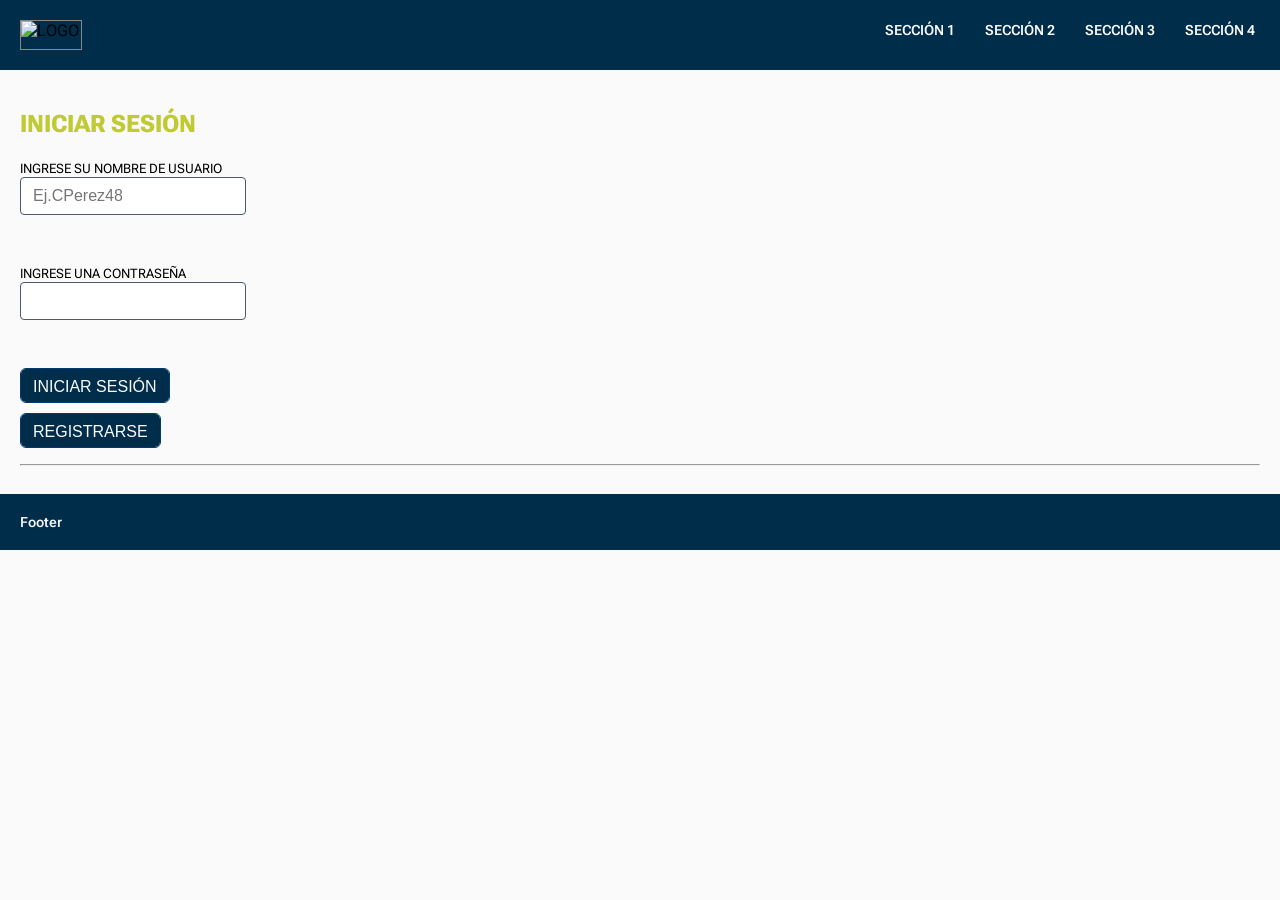
==== index.html @ b2ecdc7b "cambios" ====
<!DOCTYPE html>
<html lang="en">
  <head>
    <meta charset="UTF-8" />
    <meta name="viewport" content="width=device-width, initial-scale=1.0" />
    <link rel="stylesheet" href="./estilos/estilos.css">
    <title>Document</title>
  </head>
  <body>

    <div id="contenedor">
      <header>
        <img id="logo" src="https://encrypted-tbn0.gstatic.com/images?q=tbn:ANd9GcSBRWovuUPFEU2kx5mlt5sjfigAccmFr8Jq8w&s" alt="logo" />
        <nav>
          <ul id="navPrincipal">
            <li>
              <a>Sección 1</a>
            </li>
            <li>
              <a>Sección 2</a>
            </li>
            <li>
              <a>Sección 3</a>
            </li>
            <li>
              <a>Sección 4</a>
            </li>
          </ul>
        </nav>
      </header>
      <!-- FIN CABEZAL -->
      <main>
        <div id="registroCliente">
          <h2>Registrarse como cliente</h2>
      
          <br /><br />
          <label for="txtNombre">Ingrese su nombre</label>
          <input type="text" id="txtNombre" placeholder="Ej.Carlos" />
          <br /><br />
          <label for="txtApellidoUsuario">Ingrese su apellido</label>
          <input type="text" id="txtApellidoUsuario" placeholder="Ej.Perez" />
          <br /><br />
          <label for="txtNombreUsuario">Ingrese un nombre de usuario</label>
          <input type="text" id="txtNombreUsuario" placeholder="Ej.CPerez48" />
          <br /><br />
          <label for="txtContrasena">Ingrese una contraseña</label>
          <input type="text" id="txtContrasena" />
          <br /><br />
          <label for="txtTarjetaDeCredito">Ingrese su numero de tarjeta</label>
          <input type="text" id="txtTarjetaDeCredito" placeholder="Formato:WWWW-XXXX-YYYY-ZZZZ"/>
          <br /><br />
          <label for="txtCVCTarjeta">Ingrese CVC de la tarjeta</label>
          <input type="text" id="txtCVCTarjeta" placeholder="Ej. 157" />
          <br /><br />
      
          <input type="button" id="btnRegistroUsuario" value="Registrarse" />
          <input type="button" id="btnRegistroUsuarioAtras" value="Atras" />
          <p id="pResultadoRegistrarseUsuario"></p>
        </div>
        <div id="loginUsuario">
          <h2>Iniciar sesión</h2>
          <label for="txtNombreUsuarioLogin">Ingrese su nombre de usuario</label>
          <input type="text" id="txtNombreUsuarioLogin" placeholder="Ej.CPerez48" />
          <br /><br />
          <label for="txtContrasenaUsuario">Ingrese una contraseña</label>
          <input type="password" id="txtContrasenaUsuario" />
          <br /><br />
      
          <input type="button" id="btnIniciarSesionUsuario" value="Iniciar sesión" />
          <input type="button" id="btnRegistrarse" value="Registrarse" />
          <p id="pResultadoLoginUsuario"></p>
         </div>
          
          <hr />
         <div id="vistaUsuario">
          <h2>Destinos disponibles</h2>
      
          <table border="1">
            <thead>
              <tr>
                <th>Nombre</th>
                <th>Descripción</th>
                <th>Precio por persona</th>
                <th>Oferta si/no</th>
                <th>Foto del destino</th>
                <th>Seleccionar destino</th>
              </tr>
            </thead>
            <tbody>
              <tr>
                <td>Francia</td>
                <td>Descripción del destino</td>
                <td>1500</td>
                <td>No</td>
                <td>Foto</td>
                <td><input type="checkbox" /></td>
              </tr>
              <tr>
                <td>Chile</td>
                <td>Descripción del destino</td>
                <td>300</td>
                <td>No</td>
                <td>Foto</td>
                <td><input type="checkbox" /></td>
              </tr>
              <tr>
                <td>Uruguay</td>
                <td>Descripción del destino</td>
                <td>100</td>
                <td>si</td>
                <td>Foto</td>
                <td><input type="checkbox" /></td>
              </tr>
            </tbody>
          </table>
          <br />
          <input type="button" id="reservarDestino" value="Reservar" />
      
          <hr />
      
          <h2>Reservar destino</h2>
      
          <label for="cantidadPersonas">Ingrese cantidad de personas</label>
          <input type="text" id="cantidadPersonas" placeholder="Ej: 2" />
          <br /><br />
          <label for="medioDePago">Seleccione un medio de pago</label>
          <select id="medioDePago">
            <option value="seleccione">Seleccione una opción</option>
            <option value="millas">Millas</option>
            <option value="dinero">Dinero</option>
          </select>
          <br /><br />
          <input type="button" id="btnReserva" value="Reservar" />
          <hr />
        </div>
      <!--
          <h2>Historial de reservas</h2>
          <p id="nombreDeDestinoReservado">Nombre del destino reservado</p>
      
          <p id="cantidadPersonasReserva">Se ha reservado para X personas</p>
      
          <p id="montoTotal">El monto total de la reserva es de: X</p>
      
          <p id="estadoReserva">La reserva se encuentra en estado: X</p>
      
          <input type="button" id="cancelarReserva" value="Cancelar reserva" />
      
          <hr />
      
          <h2>Destinos en oferta</h2>
      
          <table border="1">
            <thead>
              <tr>
                <th>Nombre</th>
                <th>Descripción</th>
                <th>Precio por persona</th>
                <th>Foto del destino</th>
                <th>Seleccionar destino</th>
              </tr>
            </thead>
            <tbody>
              <tr>
                <td>Francia</td>
                <td>Descripción del destino</td>
                <td>1500</td>
                <td>Foto</td>
                <td><input type="checkbox" /></td>
              </tr>
              <tr>
                <td>Chile</td>
                <td>Descripción del destino</td>
                <td>300</td>
                <td>Foto</td>
                <td><input type="checkbox" /></td>
              </tr>
              <tr>
                <td>Uruguay</td>
                <td>Descripción del destino</td>
                <td>100</td>
                <td>Foto</td>
                <td><input type="checkbox" /></td>
              </tr>
            </tbody>
          </table>
          <br />
          <input type="button" id="reservarDestinoOferta" value="Reservar" />
      
          <hr />
      
          <h2>Sistema de millas</h2>
          <p id="totalAPagar">El total a pagar es de: X</p>
          <p id="cantidadMillasAcumuladas">
            La cantidad de millas acumuladas es de: X
          </p>
          <label for="comoPagar">Cómo desea abonar?</label>
          <select id="comoPagar">
            <option value="seleccione">Seleccione una opción</option>
            <option value="millas">Millas</option>
            <option value="dinero">Dinero</option>
          </select>
          <br /><br />
      
          <input type="button" id="btnPagar" value="Pagar" />
        -->
      </main>
      <!-- FIN CONTENIDO -->
      <footer>
        <a href="https://www.ort.edu.uy">Footer</a>
      </footer>
      <!-- FIN PIE -->
    </div>



    
    <script src="./codigo/usuario.js"></script>
    <script src="./codigo/sistema.js"></script>
    <script src="./codigo/ui.js"></script>
  </body>
</html>
---- estilos/estilos.css ----
@charset "utf-8";
/* CSS Document */
@import url("https://fonts.googleapis.com/css2?family=Roboto+Flex:opsz@8..144&display=swap");

body {
  font-family: "Roboto Flex", sans-serif;
  background-color: #fafafa;
  margin: 0;
}

/* Estilos contenedor de todo el documento */
#contenedor {
  width: 100%;
  display: flex;
  flex-direction: column;
}

/* Estilos contenedor de todo el contenido  */
main {
  padding: 20px;
}

/* Titulos */
h1,
h2,
h3,
h5,
h6 {
  font-family: "Roboto Flex", sans-serif;
  color: #002e4a;
}

h2 {
  font-weight: 800;
  color: #c0ca33;
  text-transform: uppercase;
}

h4 {
  margin-top: 26px;
  font-weight: 600;
  color: #c0ca33;
}

/* Estilos nav */
#navPrincipal {
  float: right;
  margin-top: 5px;
  margin-right: 10px;
  max-width: 700px;
}

#navPrincipal li {
  list-style-type: none;
  padding: 10px;
  margin: 5px;
  float: left;
}

header img {
  margin: 20px;
  width: 60px;
  border:1px solid #888;
}

#navPrincipal a {
  cursor: pointer;
  color: #fafafa;
  font-size: 14px;
  font-weight: 600;
}

#navPrincipal a:hover {
  color: #c0ca33;
}

header {
  background-color: #002e4a;
  clear: both;
  color: fafafa;
  text-transform: uppercase;
  display: flex;
  justify-content: space-between;
}

/* Estilos tabla */
table,
th,
td {
  border-collapse: collapse;
  border: none;
  padding-left: 15px;
  padding-bottom: 5px;
  padding-top: 5px;
  background-color: #fafafa;
  text-align: center;
}

table {
  min-width: 700px;
}

thead {
  border-bottom: 1px solid black;
  background-color: #fafafa;
  color: #002e4a;
  font-weight: normal;
}

table img {
  max-width: 100px;
}

td > input[type="button"] {
  max-width: 150px;
  font-size: 12px;
}

table tr:nth-child(odd) td {
  background-color: #ececec;
}

table tr:nth-child(even) td {
  background-color: #fafafa;
}

/* Estilos label de los inputs */
label {
  text-transform: uppercase;
  font-size: 13px;
}

/* Estilos de los inputs */
input,
textarea,
select {
  margin: 0 10px 10px 0;
  display: block;
  min-width: 200px;
  padding: 0.375rem 0.75rem;
  font-size: 1rem;
  line-height: 1.5;
  color: #495057;
  background-color: fafafa;
  background-clip: padding-box;
  border: 1.5px solid #4a5a70;
  border-radius: 0.25rem;
  transition: border-color 0.15s ease-in-out, box-shadow 0.15s ease-in-out;
}

/* area de texto */
.textArea {
  min-height: 80px;
}

/* boton */
input[type="button"],
button {
  background-color: #002e4a;
  color: #fafafa;
  border: 1px solid rgb(0, 58, 117);
  border-radius: 6px;
  min-width: 100px;
  height: 35px;
  text-transform: uppercase;
}

input[type="button"]:hover {
  background-color: #c0ca33;
  border: 1px solid #eefe00;
  color: #fafafa;
}

input[type="button"]:disabled {
  background-color: lightgray;
}

main {
  min-height: 250px;
}

/* Estilos del footer */
footer {
  background-color: #002e4a;
  clear: both;
  padding: 20px;
  color: #f5f5f7;
  font-size: 12px;
}

footer a {
  cursor: pointer;
  color: #f5f5f7;
  font-size: 14px;
  font-weight: 600;
  text-decoration: none;
}
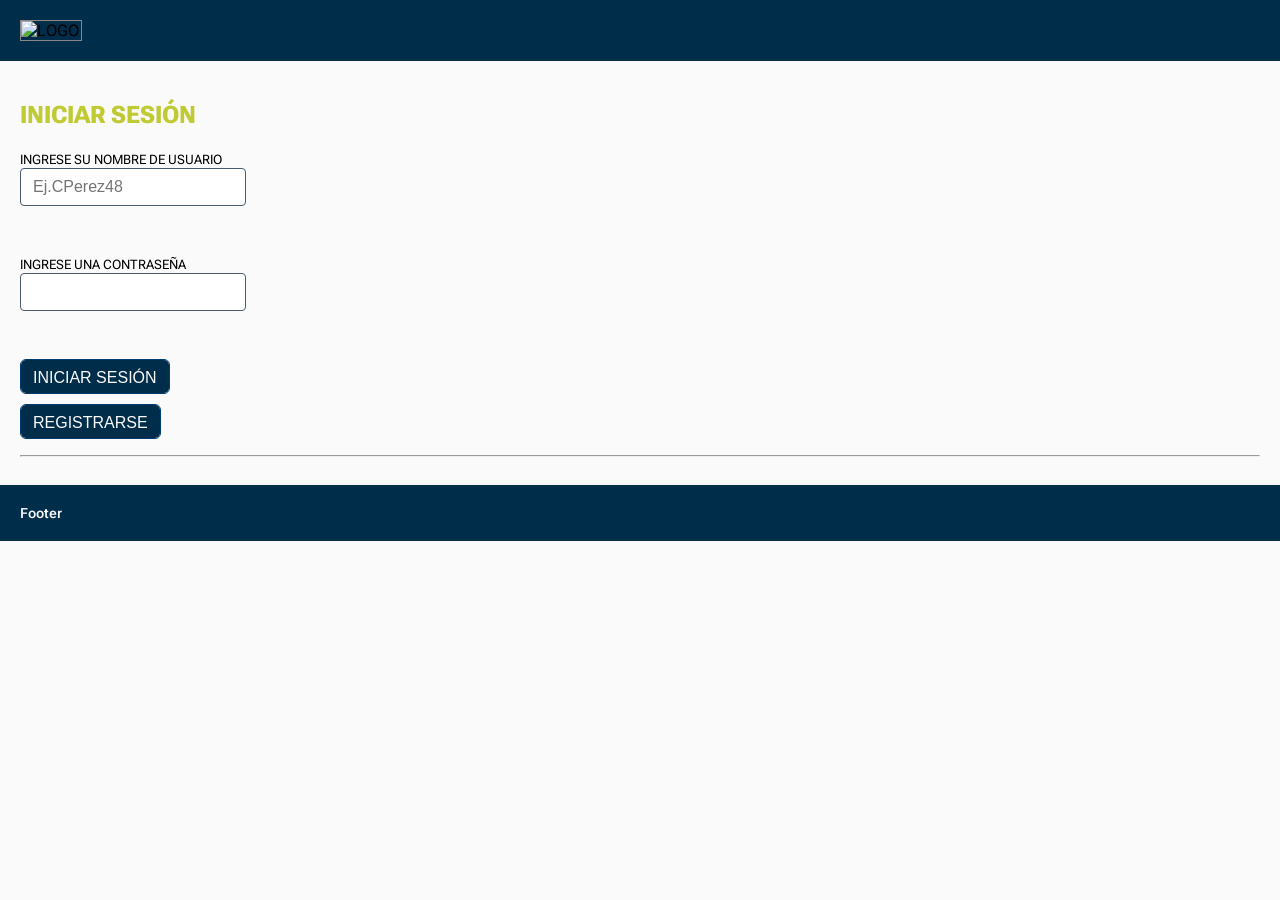
==== commit d16e32f4: "cambios" ====
--- a/index.html
+++ b/index.html
@@ -11,20 +11,16 @@
     <div id="contenedor">
       <header>
         <img id="logo" src="https://encrypted-tbn0.gstatic.com/images?q=tbn:ANd9GcSBRWovuUPFEU2kx5mlt5sjfigAccmFr8Jq8w&s" alt="logo" />
-        <nav>
+        <nav id="nav">
           <ul id="navPrincipal">
-            <li>
-              <a>Sección 1</a>
+            <li id="liDestinosAdmin">
+              <a id="verDestinosAdmin">Ver destinos</a>
             </li>
-            <li>
-              <a>Sección 2</a>
+            
+            <li id="liCerrarSesion">
+              <a id="aCerrarSesion">Cerrar sesion</a>
             </li>
-            <li>
-              <a>Sección 3</a>
-            </li>
-            <li>
-              <a>Sección 4</a>
-            </li>
+           
           </ul>
         </nav>
       </header>
@@ -202,6 +198,213 @@
           <br /><br />
       
           <input type="button" id="btnPagar" value="Pagar" />
+
+          ----------------------------------------------------------------------------------
+          ADMIN:
+
+   
+
+    <h2>Gestionar Reservas</h2>
+    Sección para buscar reserva por datos o por estado
+    <h3>Buscar Reservas</h3>
+    <label for="txtNombreCliente">Nombre del Cliente:</label>
+    <input type="text" id="txtNombreCliente" placeholder="Ana González">
+    <br><br>
+    <label for="txtDestino">Destino:</label>
+    <input type="text" id="txtDestino" placeholder="Punta del Este">
+    <br><br>
+    <label for="txtFecha">Fecha del Viaje:</label>
+    <input type="date" id="txtFecha">
+    <br><br>
+    <label for="txtNombreCliente">Buscar por estado:</label>
+    <select id="slcEstados">
+        <option value="Pendientes">Pendientes</option>
+        <option value="Aprobada"></option>
+        <option value="Cancelada"></option>
+    </select>
+    <input type="button" id="btnBuscarReserva" value="Buscar">
+    <br><br>
+
+    Sección para ver las reservas existentes
+    <h3>Lista de Reservas</h3>
+    <table border="1">
+        <tr>
+            <th>Nombre del Cliente</th>
+            <th>Destino</th>
+            <th>Fecha</th>
+            <th>Acción</th>
+        </tr>
+        <tr>
+            <td>Ana González</td>
+            <td>Punta del Este</td>
+            <td>2024-12-25</td>
+            <td><input type="button" id="btnCambioEstado" value="Cambiar estado"></td>
+        </tr>
+        Reserva 2
+        <tr>
+            <td>Jorge Casuriaga</td>
+            <td>Madrid</td>
+            <td>2024-11-6</td>
+            <td><input type="button" id="btnCambioEstado" value="Cambiar estado"></td>
+        </tr>
+    </table>
+    <br><br>
+    <h2>Gestionar de saldos</h2>
+    <h3>Actualizar Saldo</h3>
+    <label for="txtSaldoActual">Saldo Actual (en $):</label>
+    <input type="text" id="txtSaldoActual" value="15000">
+    <br><br>
+    <label for="txtMillasActuales">Millas Acumuladas:</label>
+    <input type="text" id="txtMillasActuales" value="500">
+    <br><br>
+    <input type="button" id="btnActualizarSaldo" value="Actualizar Saldo y Millas">
+    <br><br>
+
+    Sección para mostrar el resultado de la búsqueda
+    <h3>Resultado de la Búsqueda</h3>
+    <p>Nombre del Cliente: Ana González</p>
+    <p>Saldo Actual: $15000</p>
+    <p>Millas Acumuladas: 500</p>
+    <br><br>
+    <hr>
+    -->
+    <div id="divContenidoAdministrador">
+    <div id= "agregarDestinosAdmin">
+    <h2>Agregar Destinos</h2>
+    <label for="txtNombreDestino">Nombre del Destino:</label>
+    <input type="text" id="txtNombreDestino" placeholder="Punta del Este">
+    <br><br>
+    <label for="txtDescripcionDestino">Descripción:</label>
+    <textarea id="txtDescripcionDestino" rows="4" cols="50" placeholder="Breve descripción del destino"></textarea>
+    <br><br>
+    <label for="txtPrecioDestino">Precio por Persona (en $):</label>
+    <input type="text" id="txtPrecioDestino" placeholder="1000">
+    <br><br>
+    <label for="txtCuposDisponibles">Cupos Disponibles:</label>
+    <input type="text" id="txtCuposDisponibles" placeholder="50">
+    <br><br>
+
+   
+
+    <label for="txtUrlImagen">URL de la Imagen:</label>
+    <input type="text" id="txtUrlImagen" placeholder="http://imagen.com/destino.jpg">
+    <br><br>
+
+    
+    <div id="divSlcEstadoDestino">
+      <label for="slcEstadoDestino">Estado del destino</label>
+      <select id="slcEstadoDestino">
+        <option value="activo">Activo</option>
+        <option value="pausado">Pausado</option>
+      </select>
+      </div>
+
+    <div id="divSlcOfertaDestino">
+    <label for="slcOfertaDestino">El destino se encuentra en oferta?</label>
+    <select id="slcOfertaDestino">
+      <option value="">Seleccione una opcion</option>
+      <option value="si">Si</option>
+      <option value="no">No</option>
+    </select>
+    <br><br>
+    </div>
+    
+    <input type="button" id="btnAgregarDestino" value="Agregar Destino">
+    <p id="pErroresAgregarDestinos"></p>
+
+    </div>
+    
+    
+    <div id="tablaDestinos"></div>
+  </div>
+    <!--
+    <h2>Administrar Destinos</h2>
+
+    Sección para buscar un destino existente
+    <h3>Buscar Destino</h3>
+    <label for="txtNombreDestino">Nombre del Destino:</label>
+    <input type="text" id="txtNombreDestino" placeholder="Punta del Este">
+    <br><br>
+    <input type="button" id="btnBuscarDestino" value="Buscar Destino">
+    <br><br>
+
+    Sección para gestionar el destino
+    <h3>Detalles del Destino</h3>
+    <p>Nombre del Destino: Punta del Este</p>
+    <p>Descripción: Hermosas playas y gran vida nocturna.</p>
+    <p>Precio por Persona: $1000</p>
+    <p>Cupos Disponibles: 50</p>
+    <p>Estado: Activo</p>
+    <br>
+    Sección para modificar precio por persona
+    <label for="txtPrecioPersona">Modificar precio por persona:</label>
+    <input type="number" id="txtPrecioPersona" placeholder="15000">
+    <br><br>
+    Sección para modificar stock de cupos
+    <label for="txtCuposDisponibles">Modificar Cupos Disponibles:</label>
+    <input type="number" id="txtCuposDisponibles" placeholder="50">
+    <br><br>
+
+    Sección para cambiar el estado del destino
+    <label for="slcEstadoDestino">Cambiar Estado del Destino:</label>
+    <select id="slcEstadoDestino">
+        <option value="Activo">Activo</option>
+        <option value="Pausado">Pausado</option>
+    </select>
+    <br><br>
+
+    Sección para marcar destino como "en oferta"
+    <label for="chkOferta">Marcar como "En Oferta":</label>
+    <input type="checkbox" id="chkOferta">
+    <br><br>
+
+    <input type="button" id="btnGuardarCambios" value="Guardar Cambios">
+    
+    <br><br>
+
+    Simulación de resultados después de actualizar el destino
+    <h3>Resultado</h3>
+    <p>El destino Punta del Este ha sido actualizado correctamente.</p>
+    <p>Nuevo Stock de Cupos: 45</p>
+    <p>Estado: Activo</p>
+    <p>Oferta: Sí</p>
+    <br><br>
+    <hr>
+    <br>
+
+    <h2>Ver Informe de Ganancias</h2>
+    
+    Sección para mostrar el total de ganancias
+    <h3>Ganancias Totales</h3>
+    <p>Total de Reservas Confirmadas: 120</p>
+    <p>Ganancias Totales (en $): $120,000</p>
+    <br><br>
+
+    Tabla para mostrar ganancias por destino
+    <h3>Ganancias por Destino</h3>
+    <table border="1">
+        <tr>
+            <th>Destino</th>
+            <th>Cantidad de Personas</th>
+            <th>Ganancias (en $)</th>
+        </tr>
+        <tr>
+            <td>Punta del Este</td>
+            <td>50</td>
+            <td>$50,000</td>
+        </tr>
+        <tr>
+            <td>Colonia del Sacramento</td>
+            <td>40</td>
+            <td>$40,000</td>
+        </tr>
+        <tr>
+            <td>Montevideo</td>
+            <td>30</td>
+            <td>$30,000</td>
+        </tr>
+        Puedes agregar más destinos aquí
+    </table>
         -->
       </main>
       <!-- FIN CONTENIDO -->
@@ -215,6 +418,7 @@
 
     
     <script src="./codigo/usuario.js"></script>
+    <script src="./codigo/destino.js"></script>
     <script src="./codigo/sistema.js"></script>
     <script src="./codigo/ui.js"></script>
   </body>
